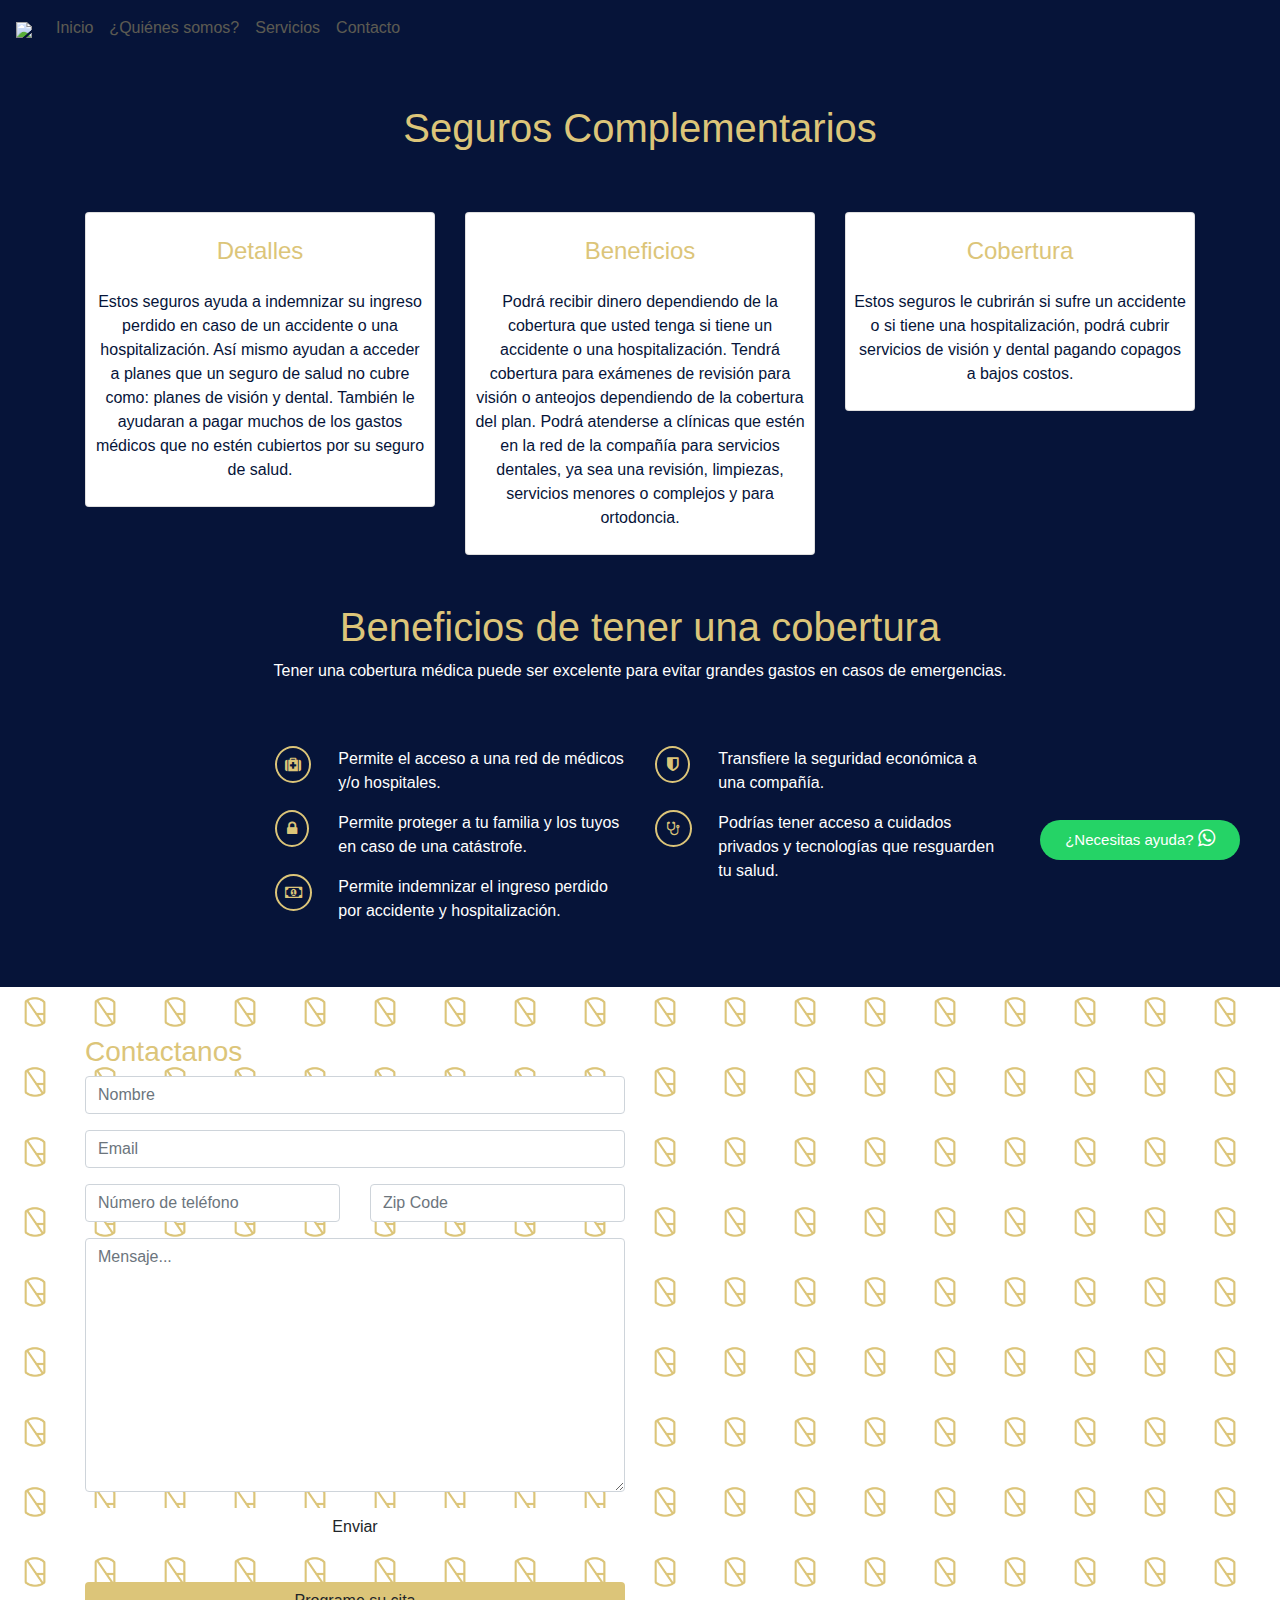
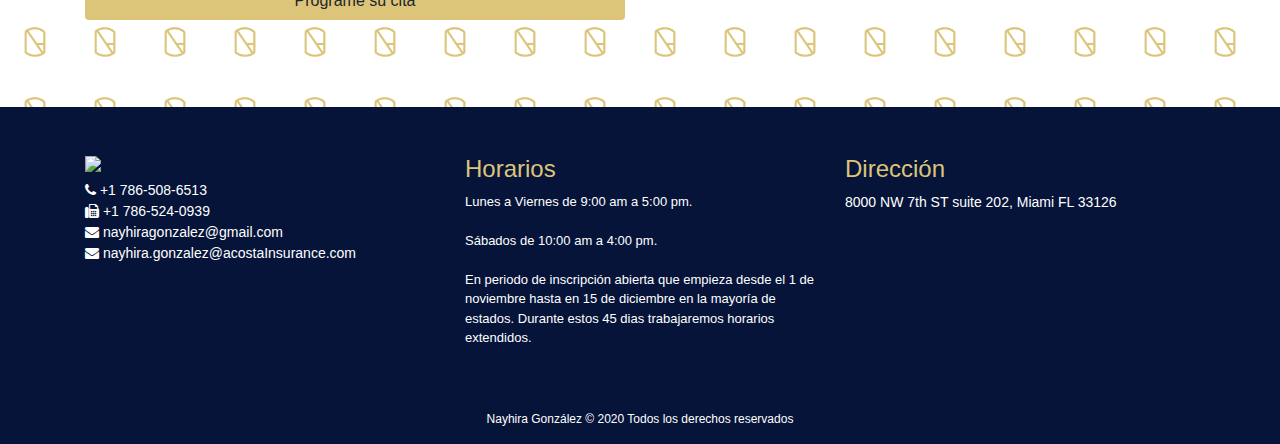
==== complementario.html @ f7cf1b46 "Correction made" ====
<!DOCTYPE html>
<html lang="en">

<head>
    <meta charset="UTF-8">
    <meta name="viewport" content="width=device-width, initial-scale=1.0">
    <title>Nayhira González</title>
    <link rel="icon" href="./img/icon-yellow.png">

    <meta name="description" content="Página oficial de Nayhira Gonzalez" />

    <meta property="og:locale" content="es_ES" />
    <meta property="og:type" content="website" />
    <meta property="og:title" content="Nayhira González" />
    <meta property="og:description" content="Página oficial de Nayhira Gonzalez" />
    <meta name="keywords" content="página, oficial, Nayhira, Gonzalez, seguros, medicina, servicios, información">
    <meta property="og:image" content="./img/icon-blue.png" />

    <link rel="stylesheet" href="./index.css">
    <link rel="stylesheet" href="https://cdnjs.cloudflare.com/ajax/libs/font-awesome/4.7.0/css/font-awesome.min.css">

    <link rel="stylesheet" href="https://stackpath.bootstrapcdn.com/bootstrap/4.5.2/css/bootstrap.min.css"
        integrity="sha384-JcKb8q3iqJ61gNV9KGb8thSsNjpSL0n8PARn9HuZOnIxN0hoP+VmmDGMN5t9UJ0Z" crossorigin="anonymous">
    <script src="https://code.jquery.com/jquery-3.2.1.slim.min.js"
        integrity="sha384-KJ3o2DKtIkvYIK3UENzmM7KCkRr/rE9/Qpg6aAZGJwFDMVNA/GpGFF93hXpG5KkN"
        crossorigin="anonymous"></script>
    <script src="https://cdnjs.cloudflare.com/ajax/libs/popper.js/1.12.9/umd/popper.min.js"
        integrity="sha384-ApNbgh9B+Y1QKtv3Rn7W3mgPxhU9K/ScQsAP7hUibX39j7fakFPskvXusvfa0b4Q"
        crossorigin="anonymous"></script>
    <script src="https://maxcdn.bootstrapcdn.com/bootstrap/4.0.0/js/bootstrap.min.js"
        integrity="sha384-JZR6Spejh4U02d8jOt6vLEHfe/JQGiRRSQQxSfFWpi1MquVdAyjUar5+76PVCmYl"
        crossorigin="anonymous"></script>

</head>

<body>

    <header class="header2 ">

        <nav class="navbar navbar-expand-lg navbar-light bg-light">
            <a class="navbar-brand "><img src="./img/logo-yellow.png" width="120px"></a>
            <button class="navbar-toggler" type="button" data-toggle="collapse" data-target="#navbarNavDropdown"
                aria-controls="navbarNavDropdown" aria-expanded="false" aria-label="Toggle navigation">
                <i class="fa fa-bars" style="color:#DCC579; font-size:24px;"></i>

            </button>
            <div class="collapse navbar-collapse" id="navbarNavDropdown">
                <ul class="navbar-nav">
                    <li class="nav-item text-right">
                        <a class="nav-link" href="index.html">Inicio</a>
                    </li>
                    <li class="nav-item text-right">
                        <a class="nav-link" href="index.html#mi">¿Quiénes somos?</a>
                    </li>
                    <li class="nav-item text-right">
                        <a class="nav-link" href="index.html#servicio">Servicios</a>
                    </li>
                    <li class="nav-item text-right">
                        <a class="nav-link" href="index.html#contacto">Contacto</a>
                    </li>

                </ul>
            </div>
        </nav>
    </header>


    <div class=" pb-5 container-fluid bg" id="servicio">
        <div class="row">
            <h1 class="pt-5 pb-5 tittle-yellow text-center col-md-12">Seguros Complementarios</h1>
            <div class="container">

                <div class="row" style="cursor: pointer;">


                    <div class="col-md-4 tittle-yellow mt-1">
                        <div class=" card p-2 text-center anim-img">

                            <h4 class="pb-3 pt-3">Detalles</h4>

                            <p class="tittle-blue">
                                Estos seguros ayuda a indemnizar su ingreso perdido en caso de un accidente o una
                                hospitalización. Así mismo ayudan a acceder a
                                planes que un seguro de salud no cubre como: planes de visión y dental. También le
                                ayudaran a pagar muchos de los gastos médicos que no
                                estén cubiertos por su seguro de salud.

                            </p>
                        </div>
                    </div>

                    <div class="col-md-4 tittle-yellow mt-1">
                        <div class=" card p-2 text-center anim-img">

                            <h4 class="pb-3 pt-3">Beneficios</h4>

                            <p class="tittle-blue">
                                Podrá recibir dinero dependiendo de la cobertura que usted tenga si tiene un accidente o
                                una hospitalización. Tendrá cobertura para
                                exámenes de revisión para visión o anteojos dependiendo de la cobertura del plan. Podrá
                                atenderse a clínicas que estén en la red de la compañía
                                para servicios dentales, ya sea una revisión, limpiezas, servicios menores o complejos y
                                para ortodoncia.

                            </p>
                        </div>

                    </div>


                    <div class="col-md-4 tittle-yellow mt-1">

                        <div class=" card p-2 text-center anim-img">
                            <h4 class="pb-3 pt-3">Cobertura</h4>


                            <p class="tittle-blue">
                                Estos seguros le cubrirán si sufre un accidente o si tiene una hospitalización, podrá
                                cubrir servicios de visión y dental pagando copagos
                                a bajos costos.
                            </p>
                        </div>


                    </div>





                </div>
            </div>



            <h1 class="pt-5 tittle-yellow text-center col-md-12">Beneficios de tener una cobertura</h1>
            <p class="pb-5 text-center col-md-12" style="color: white;">Tener una cobertura médica puede ser excelente
                para evitar grandes gastos en casos de emergencias.
            </p>

            <div class="container">

                <div class="row">
                    <div class="col-md-2"></div>
                    <div class="col-md-4">

                        <div class="row">
                            <div class="col-2">
                                <h6 class="tittle-yellow pt-2"> <strong class="circle"><i
                                            class="fa fa-medkit"></i></strong></h6>

                            </div>
                            <div class="col-10">
                                <p style="color: white;">Permite el acceso a una red de médicos y/o hospitales.

                                </p>
                            </div>

                            <div class="col-2">
                                <h6 class="tittle-yellow pt-2"> <strong class="circle1"><i
                                            class="fa fa-lock"></i></strong></h6>

                            </div>
                            <div class="col-10">
                                <p style="color: white;">Permite proteger a tu familia y los tuyos en caso de una
                                    catástrofe.
                                </p>
                            </div>

                            <div class="col-2">
                                <h6 class="tittle-yellow pt-2"> <strong class="circle"><i
                                            class="fa fa-money"></i></strong></h6>

                            </div>
                            <div class="col-10">
                                <p style="color: white;">Permite indemnizar el ingreso perdido por accidente y
                                    hospitalización.

                                </p>
                            </div>
                        </div>


                    </div>
                    <div class="col-md-4">

                        <div class="row">
                            <div class="col-2">
                                <h6 class="tittle-yellow pt-2"> <strong class="circle1"><i
                                            class="fa fa-shield"></i></strong></h6>

                            </div>
                            <div class="col-10">
                                <p style="color: white;">Transfiere la seguridad económica a una compañía.
                                </p>
                            </div>

                        </div>

                        <div class="row">
                            <div class="col-2">
                                <h6 class="tittle-yellow pt-2"> <strong class="circle1"><i
                                            class="fa fa-stethoscope"></i></strong></h6>

                            </div>
                            <div class="col-10">
                                <p style="color: white;">Podrías tener acceso a cuidados privados y tecnologías que
                                    resguarden tu salud.

                                </p>
                            </div>

                        </div>


                    </div>
                    <div class="col-md-2"></div>
                    <div class="col-md-2"></div>
                    <div class="col-md-4">

                        <div class="row">

                        </div>

                    </div>
                    <!-- <div class="col-md-4">

                        <div class="row">
                            <div class="col-2">
                                <h6 class="tittle-yellow pt-2"> <strong class="circle1"><i
                                            class="fa fa-stethoscope"></i></strong></h6>

                            </div>
                            <div class="col-10">
                                <p style="color: white;">Podrías tener acceso a cuidados privados y tecnologías que resguarden tu salud.

                                </p>
                            </div>

                        </div>
                    </div> -->
                    <div class="col-md-2"></div>
                    <div class="col-md-2"></div>
                    <!-- <div class="col-md-4" style="top: -10px;">

                        <div class="row">
                            <div class="col-2">
                                <h6 class="tittle-yellow pt-2"> <strong class="circle"><i
                                            class="fa fa-money"></i></strong></h6>

                            </div>
                            <div class="col-10">
                                <p style="color: white;">Permite indemnizar el ingreso perdido por accidente y hospitalización.

                                </p>
                            </div>

                        </div>
                    </div> -->

                </div>
            </div>
        </div>
    </div>




    <div class="pt-5 parallax" id="contacto">
        <div class="container">
            <div class="row">


                <div class="col-md-6">

                    <h3 class="tittle-yellow">Contactanos</h3>
                    <div class="form-group">
                        <input type="text" class="form-control" aria-describedby="emailHelp" placeholder="Nombre">
                        <!-- <small id="emailHelp" class="form-text text-muted">Este campo es obligatorio.</small> -->
                    </div>

                    <div class="form-group">
                        <input type="text" class="form-control" aria-describedby="emailHelp" placeholder="Email">
                        <!-- <small id="emailHelp" class="form-text text-muted">Este campo es obligatorio.</small> -->
                    </div>
                    <div class="row">
                        <div class="col-md-6">
                            <div class="form-group">
                                <input type="text" class="form-control" aria-describedby="emailHelp"
                                    placeholder="Número de teléfono">
                                <!-- <small id="emailHelp" class="form-text text-muted">Este campo es obligatorio.</small> -->
                            </div>
                        </div>
                        <div class="col-md-6">
                            <div class="form-group">
                                <input type="text" class="form-control" aria-describedby="emailHelp"
                                    placeholder="Zip Code">
                                <!-- <small id="emailHelp" class="form-text text-muted">Este campo es obligatorio.</small> -->
                            </div>
                        </div>

                    </div>

                    <div class="form-group">
                        <textarea class="form-control" id="exampleFormControlTextarea1" rows="10"
                            placeholder="Mensaje..."></textarea>
                        <!-- <small id="emailHelp" class="form-text text-muted">Este campo es obligatorio.</small> -->
                    </div>

                    <button class="btn btn-md button-mail" style="width: 100%;background: white;">Enviar</button>
                    <h6 style="color: white;" class="mt-2 mb-1 text-center">O</h6>
                    <a href="https://calendly.com/nayhiragonzalez" target="_blank"
                        class="btn btn-md button-mail1 mt-1 mb-4" style="width: 100%;background: #DCC579;">Programe su
                        cita</a>



                </div>
                <div class="col-md-6"></div>


            </div>
        </div>
    </div>

    <div class="pt-5 bg">
        <div class="container">
            <div class="row">

                <div class="col-md-4">
                    <img src="./img/logo-yellow.png" width="50%" class="pb-2">

                    <p style="color: white;font-size: 14px;">
                        <i class="fa fa-phone"></i> +1 786-508-6513<br>
                        <i class="fa fa-fax"></i> +1 786-524-0939<br>
                        <i class="fa fa-envelope"></i> nayhiragonzalez@gmail.com<br>
                        <i class="fa fa-envelope"></i> nayhira.gonzalez@acostaInsurance.com<br>
                    </p>
                </div>
                <div class="col-md-4">
                    <h4 class="tittle-yellow">Horarios</h4>
                    <p style="color: white;font-size: 13px;">
                        Lunes a Viernes de 9:00 am a 5:00 pm.
                        <br> <br>Sábados de 10:00 am a 4:00 pm.
                        <br> <br> En periodo de inscripción abierta que empieza desde el 1 de noviembre hasta en 15 de
                        diciembre en la mayoría de estados. Durante estos 45 dias trabajaremos horarios extendidos.
                    </p>


                </div>
                <div class="col-md-4">
                    <h4 class="tittle-yellow">Dirección</h4>
                    <p style="color: white;font-size: 14px;">
                        8000 NW 7th ST suite 202, Miami FL 33126<br>

                    </p>
                    <iframe
                        src="https://www.google.com/maps/embed?pb=!1m18!1m12!1m3!1d3592.823629770669!2d-80.32898288497874!3d25.776388483629997!2m3!1f0!2f0!3f0!3m2!1i1024!2i768!4f13.1!3m3!1m2!1s0x88d9b9060a97a97f%3A0xae95a91ffd7e4612!2s8000%20NW%207th%20St%20%23202%2C%20Miami%2C%20FL%2033126%2C%20EE.%20UU.!5e0!3m2!1ses!2sdo!4v1602612754897!5m2!1ses!2sdo"
                        width="100%" height="150" frameborder="0" style="border:0;" allowfullscreen=""
                        aria-hidden="false" tabindex="0"></iframe>

                </div>

                <div class="col-md-12 text-center pt-4">
                    <p style="color: white;font-size: 12px;"> Nayhira González © 2020 Todos los derechos reservados</p>
                </div>
            </div>
        </div>
    </div>




    <a href="https://api.whatsapp.com/send?phone=17867068244&text=¡Hola!%20Vengo%20de%20tu%20web%20y%20quisiera%20más%20información%20sobre%20tus%20servicios."
        class="float" target="_blank">
        ¿Necesitas ayuda? <i class="fa fa-whatsapp my-float" style="font-size: 20px;"></i>
    </a>

</body>

</html>
---- index.css ----
@font-face {
    font-family: 'Gilroy';
    src: url('./fonts/gilroy.ttf') format("truetype"); 
  }

  body{
      font-family: 'Gilroy';
      margin: 0;
      padding: 0;
      background-image: url("./img/icon-yellow-repeat.png");
    background-repeat: repeat;
    background-size: 70px;
  }

  html {
    scroll-behavior: smooth;
  }

.header {


   background-image:
    linear-gradient(to right, rgba(6, 20, 57, 1), rgba(6, 20, 57, 0.90));
    /* url('img/landing1.jpg'); */

  background-size: cover;
  min-height: 100vh;
}

.header .navbar {
    background-color: transparent !important;
  }

  .header1 {

  
     background-image:
      linear-gradient(to right, rgba(6, 20, 57, 1), rgba(6, 20, 57, 0.90));
       /* url('img/landing1-sm.png'); */
  
    background-size: cover;
    /* background-position:  right; */
    min-height: 100vh;
  }
  
  .header1 .navbar {
      background-color: transparent !important;
    }

    .header2 {

  
    background: rgba(6, 20, 57,1);
     
       background-size: cover;
       /* background-position:  right; */
     }
     
     .header2 .navbar {
         background-color: transparent !important;
       }

  nav .navbar-nav li a{
    /* color: white !important; */
    color: #DCC579 !important;
    transition: 0.3s;
    opacity: 0.4;

}

nav .navbar-nav li a:hover{
    
    opacity: 1;

}

.header-text {
    padding: 5%;
    color: white;
    transition: 0.3s;

}

.header-text h1{
    font-weight: 700;
    font-size: 70px;
}
.header-text h6{
    font-weight: 300;
    border-top: white solid 1px;
    padding-top: 5px;
}

.header-text p i{

    padding: 0px 12px 0px 0px;
    font-size: 20px;
}

.header-text a{
    font-size: 17px;
    border: solid 2px white;
    color: white;
    transition: 0.3s;
}

.header-text a:hover{
    background: white;
    color: #061439;
}


.repeat-background {

    
    background-position: left center;


}

.tittle-yellow{
    color: #DCC579;
}

.tittle-blue {
    color: #061439;
}

.circle {
    border-radius: 50%;
    width: 36px;
    height: 36px;
    padding: 8px;
    border: 2px solid #DCC579;
    color: #DCC579;
    text-align: center;

    font: 24px;
  }

  .circle1 {
    border-radius: 50%;
    width: 36px;
    height: 36px;
    padding: 8px 10px;
    border: 2px solid #DCC579;
    color: #DCC579;
    text-align: center;

    font: 32px;
  }

.parallax{
    background: linear-gradient(to right, rgba(6, 20, 57, 0.90), rgba(6, 20, 57, 0.05)),
     url('img/parallax1.jpg');
    background-attachment: fixed;
    background-position: center;
    background-repeat: no-repeat;
    background-size: cover;
    min-height: 80vh;
}


.bg {
    background: #061439;
}

.button-mail{
    font-size: 17px;
    border: solid 2px white;
    color: white;
    transition: 0.3s;

}
.button-mail:hover{
    background: white;
    color: #061439;
    /* border: solid 2px #DCC579; */

}

.button-mail1{
    font-size: 17px;
    border: solid 2px #DCC579;
    color: white;
    transition: 0.3s;

}
.button-mail1:hover{
    background: DCC579;
    color: #061439;
    /* border: solid 2px #DCC579; */

}

.float{
	position:fixed;
	width:200px;
	height:40px;
	bottom:40px;
	right:40px;
	background-color:#25d366;
	color:#FFF;
	border-radius:50px;
	text-align:center;
   font-size:15px;
	/* box-shadow: 2px 2px 3px #999; */
    z-index:100;
    text-decoration: none;
}

.float:hover{
    color: white;
}

.my-float{
	margin-top:4%;
}
.my-float:hover{
    color: white;
}

.service-btn {
    font-size: 17px;
    border: solid 2px white;
    color: white;
    transition: 0.3s;
}

.anim-img{
    transition: 0.5s;
}
.anim-img a{
    color: #DCC579;
    text-decoration: none;

}
.anim-img img{
    transition: 0.7s;
}
.anim-img a:hover{
    color: #DCC579;
    text-decoration: none;

}
.anim-img img:hover{
    z-index: 3;
    border: white 4px solid;
    border-radius: 100%;
    background-color: #000;
}
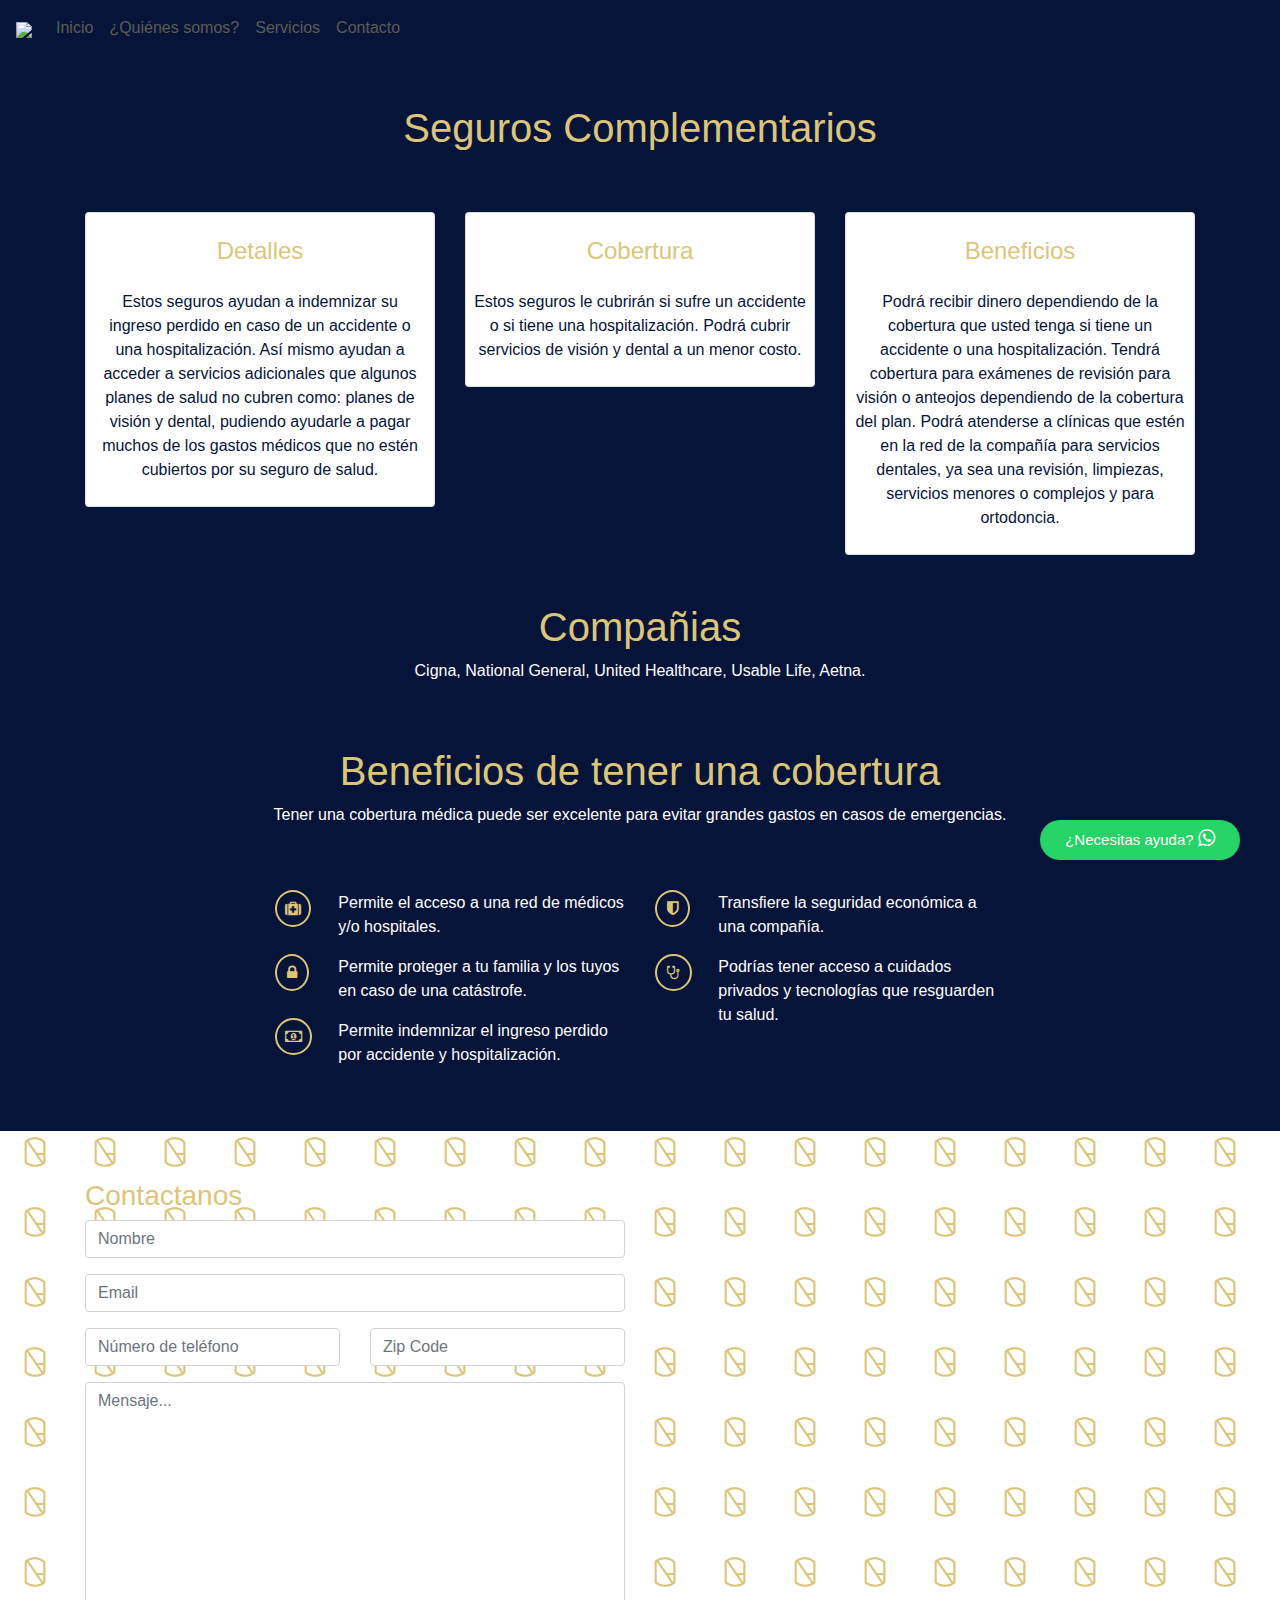
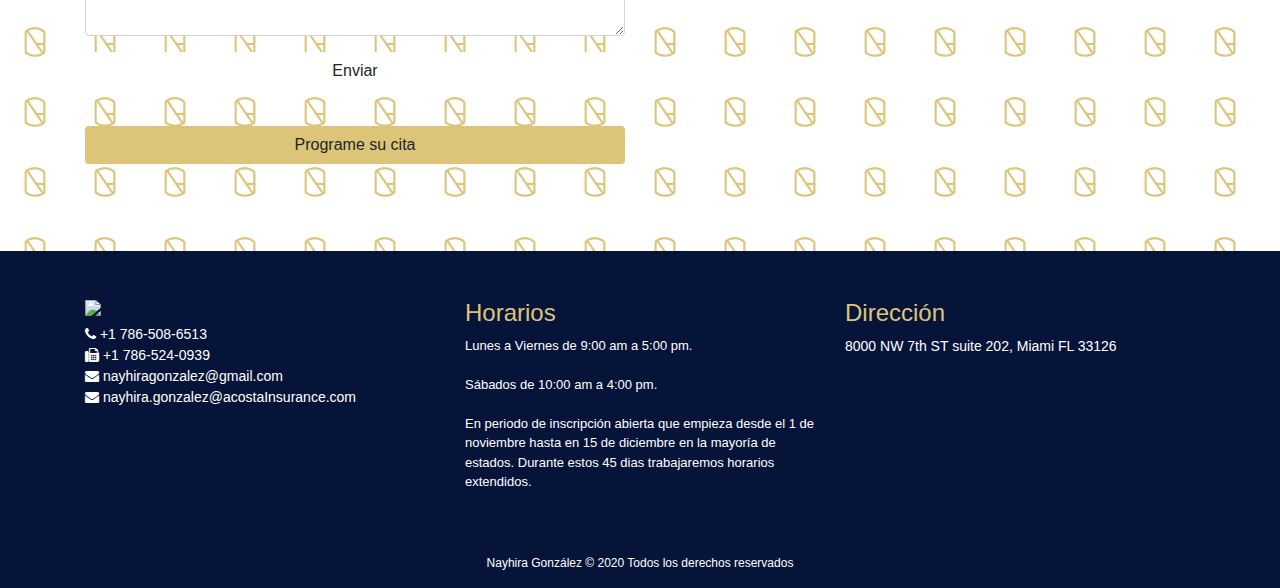
==== commit 723f559f: "fixing bugs" ====
--- a/complementario.html
+++ b/complementario.html
@@ -79,14 +79,27 @@
                             <h4 class="pb-3 pt-3">Detalles</h4>
 
                             <p class="tittle-blue">
-                                Estos seguros ayuda a indemnizar su ingreso perdido en caso de un accidente o una
-                                hospitalización. Así mismo ayudan a acceder a
-                                planes que un seguro de salud no cubre como: planes de visión y dental. También le
-                                ayudaran a pagar muchos de los gastos médicos que no
-                                estén cubiertos por su seguro de salud.
+                                Estos seguros ayudan a indemnizar su ingreso perdido en caso de un accidente o una hospitalización. Así mismo ayudan a acceder a
+                                servicios adicionales que algunos planes de salud no cubren como: planes de visión y dental, pudiendo ayudarle a pagar muchos de los gastos
+                                médicos que no estén cubiertos por su seguro de salud.
 
                             </p>
                         </div>
+                    </div>
+
+                    <div class="col-md-4 tittle-yellow mt-1">
+
+                        <div class=" card p-2 text-center anim-img">
+                            <h4 class="pb-3 pt-3">Cobertura</h4>
+
+
+                            <p class="tittle-blue">
+                                Estos seguros le cubrirán si sufre un accidente o si tiene una hospitalización. Podrá cubrir servicios de visión y dental a un menor
+                                costo.
+                            </p>
+                        </div>
+
+
                     </div>
 
                     <div class="col-md-4 tittle-yellow mt-1">
@@ -108,21 +121,11 @@
                     </div>
 
 
-                    <div class="col-md-4 tittle-yellow mt-1">
-
-                        <div class=" card p-2 text-center anim-img">
-                            <h4 class="pb-3 pt-3">Cobertura</h4>
-
-
-                            <p class="tittle-blue">
-                                Estos seguros le cubrirán si sufre un accidente o si tiene una hospitalización, podrá
-                                cubrir servicios de visión y dental pagando copagos
-                                a bajos costos.
-                            </p>
-                        </div>
-
-
-                    </div>
+                  
+                    <h1 class="pt-5 tittle-yellow text-center col-md-12">Compañias</h1>
+
+                    <p class=" col-md-12 text-center" style="color: white;"> Cigna, National General, United Healthcare, Usable Life, Aetna. </p>
+
 
 
 
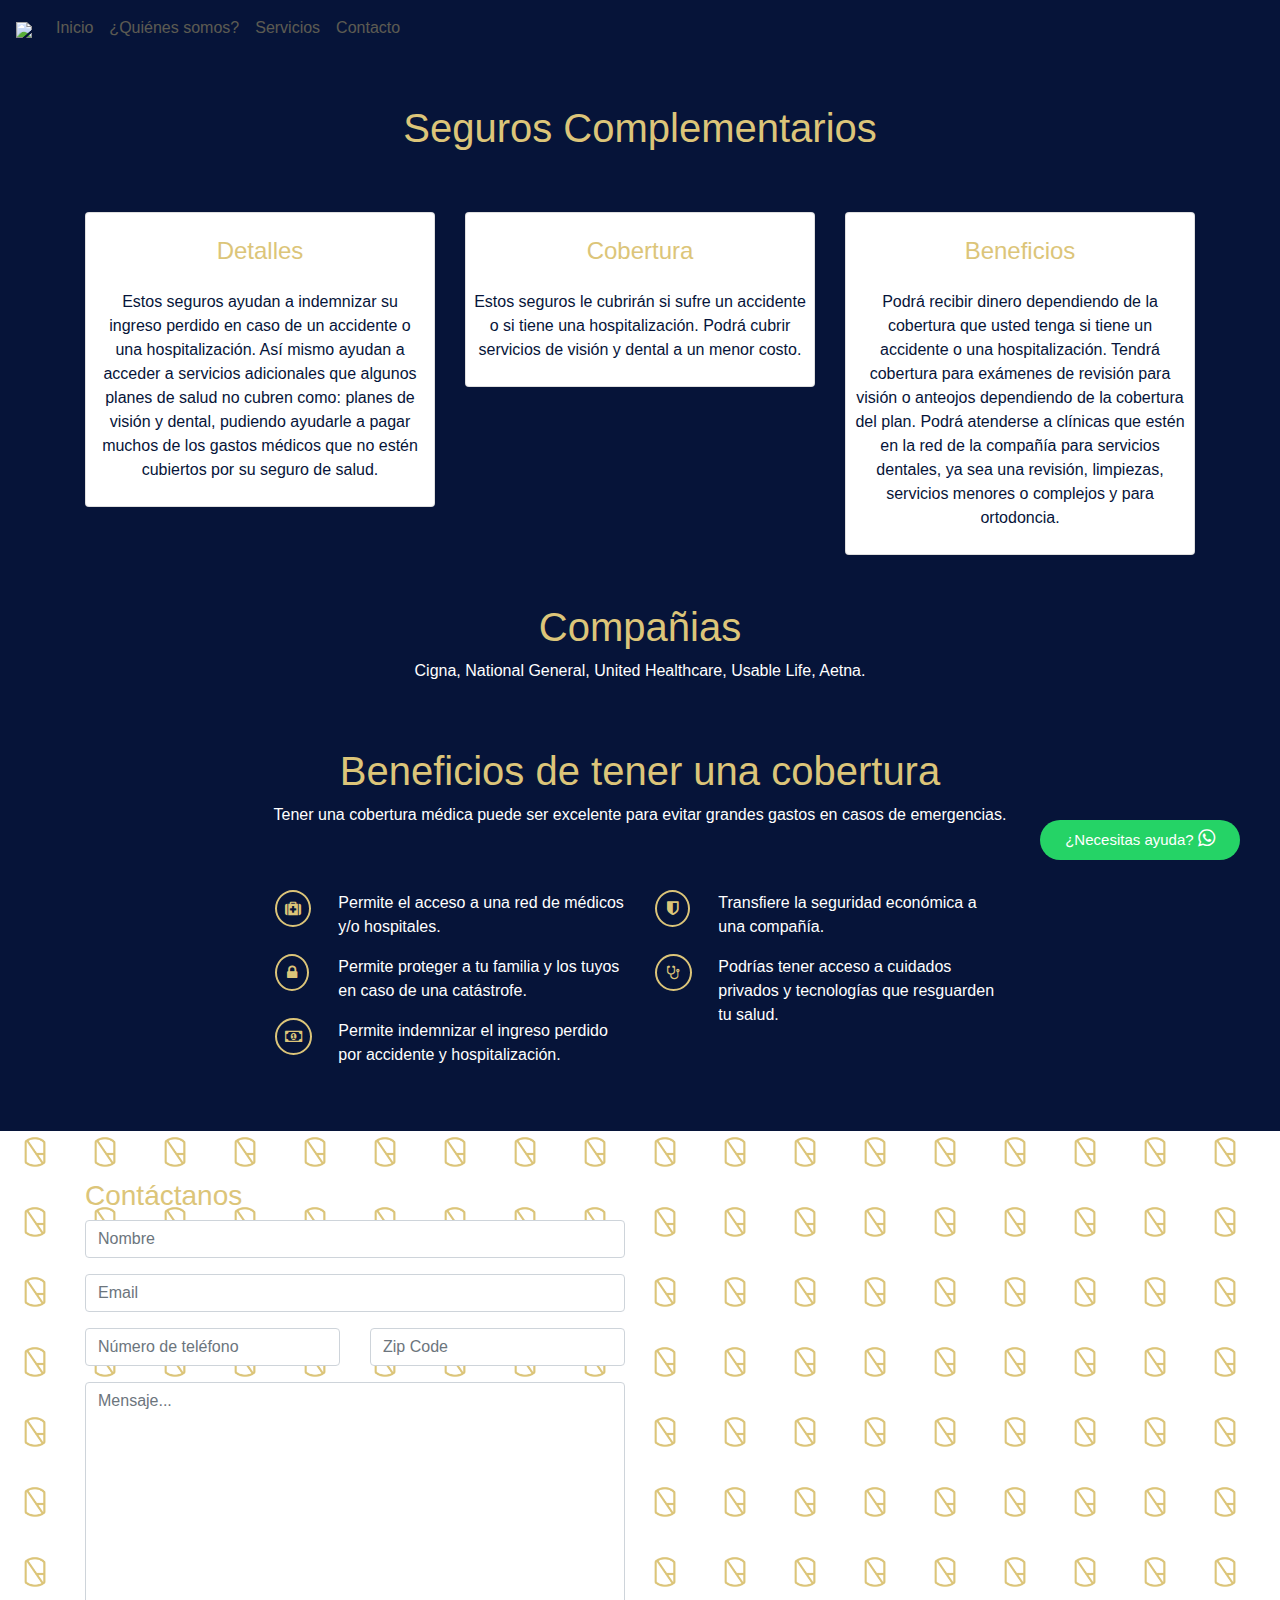
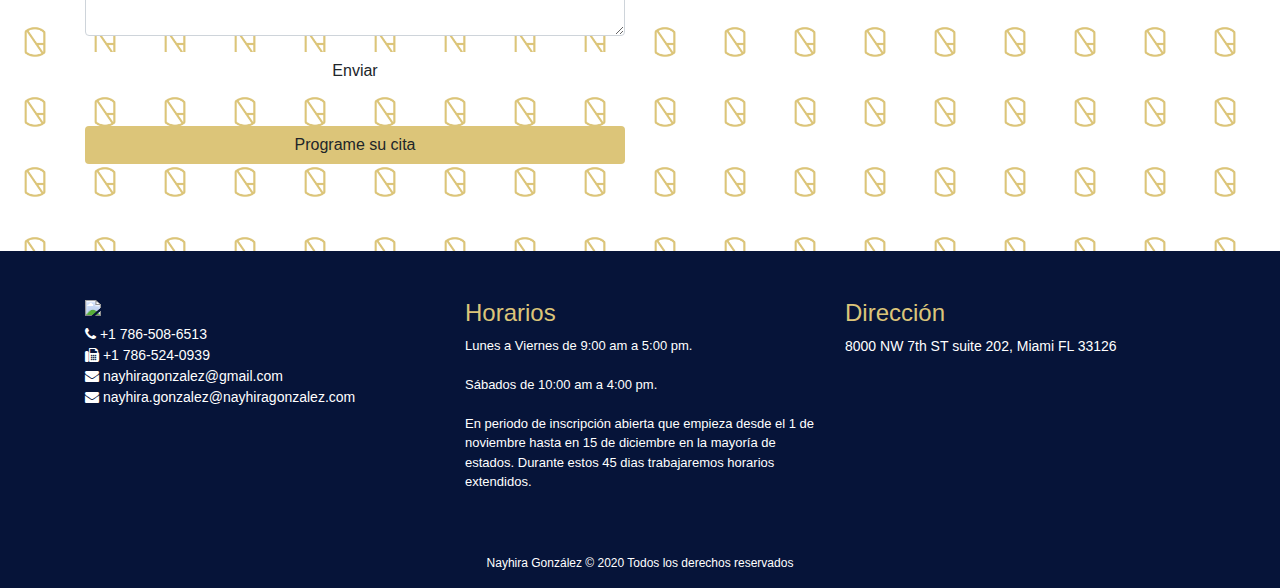
==== commit c8b4f38d: "form built" ====
--- a/complementario.html
+++ b/complementario.html
@@ -268,6 +268,66 @@
 
 
 
+    <script src="https://smtpjs.com/v3/smtp.js"></script>
+    <script>
+
+        function getInputValue() {
+            // Selecting the input element and get its value 
+            document.getElementById("nameValid").style.display = "none";
+            document.getElementById("emailValid").style.display = "none";
+            document.getElementById("numValid").style.display = "none";
+            document.getElementById("zipValid").style.display = "none";
+            document.getElementById("messageValid").style.display = "none";
+
+            var name = document.getElementById("name").value;
+            var email = document.getElementById("email").value;
+            var num = document.getElementById("num").value;
+            var zip = document.getElementById("zip").value;
+            var message = document.getElementById("message").value;
+
+            var re = /\S+@\S+\.\S+/;
+
+            if (name != "" && re.test(email) != "" && num != "" && zip != "" && message != "") {
+
+                  let body = " <strong>Nombre:</strong> "+name+", <strong>Email:</strong> "+email+",<strong>Tel:</strong> "+num+", <strong>Zip Code:</strong> "+zip+",<br><br><strong>Mensaje</strong>: " + message;
+
+                Email.send({
+                    SecureToken: "192635e4-cc55-4f08-808a-3d39fb2b7000",
+                    To: 'nayhiragonzalez@gmail.com',
+                    From: "gonzaleznayhira@gmail.com",
+                    Subject: "nuevo mensaje desde Nayhira Website",
+                    Body: body
+                }).then(
+                    message => alert("¡Email enviado!")
+                );
+
+            } else {
+
+                if (name == "") {
+                    document.getElementById("nameValid").style.display = "block";
+                }
+
+                if (re.test(email) == "") {
+                    document.getElementById("emailValid").style.display = "block";
+                }
+
+                if (num == "") {
+                    document.getElementById("numValid").style.display = "block";
+                }
+
+                if (zip == "") {
+                    document.getElementById("zipValid").style.display = "block";
+                }
+
+                if (message == "") {
+                    document.getElementById("messageValid").style.display = "block";
+                }
+            }
+
+        }
+
+    </script>
+
 
     <div class="pt-5 parallax" id="contacto">
         <div class="container">
@@ -276,48 +336,63 @@
 
                 <div class="col-md-6">
 
-                    <h3 class="tittle-yellow">Contactanos</h3>
+                    <h3 class="tittle-yellow">Contáctanos</h3>
                     <div class="form-group">
-                        <input type="text" class="form-control" aria-describedby="emailHelp" placeholder="Nombre">
-                        <!-- <small id="emailHelp" class="form-text text-muted">Este campo es obligatorio.</small> -->
+                        <input type="text" class="form-control" id="name" aria-describedby="emailHelp"
+                            placeholder="Nombre">
+                        <small id="nameValid" style="display: none;color: white;" class="form-text">Este campo es
+                            obligatorio.</small>
+
                     </div>
 
                     <div class="form-group">
-                        <input type="text" class="form-control" aria-describedby="emailHelp" placeholder="Email">
-                        <!-- <small id="emailHelp" class="form-text text-muted">Este campo es obligatorio.</small> -->
+                        <input type="text" class="form-control" id="email" aria-describedby="emailHelp"
+                            placeholder="Email">
+                        <small id="emailValid" style="display: none;color: white;" class="form-text">Utiliza un email
+                            valido.</small>
+
+
                     </div>
                     <div class="row">
                         <div class="col-md-6">
                             <div class="form-group">
-                                <input type="text" class="form-control" aria-describedby="emailHelp"
+                                <input type="text" class="form-control" id="num" aria-describedby="emailHelp"
                                     placeholder="Número de teléfono">
-                                <!-- <small id="emailHelp" class="form-text text-muted">Este campo es obligatorio.</small> -->
+                                <small id="numValid" style="display: none;color: white;" class="form-text">Este campo es
+                                    obligatorio.</small>
+
+
                             </div>
                         </div>
                         <div class="col-md-6">
                             <div class="form-group">
-                                <input type="text" class="form-control" aria-describedby="emailHelp"
+                                <input type="text" class="form-control" id="zip" aria-describedby="emailHelp"
                                     placeholder="Zip Code">
-                                <!-- <small id="emailHelp" class="form-text text-muted">Este campo es obligatorio.</small> -->
+                                <small id="zipValid" style="display: none;color: white;" class="form-text">Este campo es
+                                    obligatorio.</small>
+
+
                             </div>
                         </div>
 
                     </div>
 
                     <div class="form-group">
-                        <textarea class="form-control" id="exampleFormControlTextarea1" rows="10"
-                            placeholder="Mensaje..."></textarea>
-                        <!-- <small id="emailHelp" class="form-text text-muted">Este campo es obligatorio.</small> -->
-                    </div>
-
-                    <button class="btn btn-md button-mail" style="width: 100%;background: white;">Enviar</button>
+                        <textarea class="form-control" rows="10" placeholder="Mensaje..." id="message"></textarea>
+                        <small id="messageValid" style="display: none;color: white;" class="form-text">Este campo es
+                            obligatorio.</small>
+
+
+                    </div>
+
+                    <button class="btn btn-md button-mail" style="width: 100%;background: white;"
+                        onclick="getInputValue();">Enviar</button>
                     <h6 style="color: white;" class="mt-2 mb-1 text-center">O</h6>
                     <a href="https://calendly.com/nayhiragonzalez" target="_blank"
                         class="btn btn-md button-mail1 mt-1 mb-4" style="width: 100%;background: #DCC579;">Programe su
                         cita</a>
 
 
-
                 </div>
                 <div class="col-md-6"></div>
 
@@ -337,7 +412,7 @@
                         <i class="fa fa-phone"></i> +1 786-508-6513<br>
                         <i class="fa fa-fax"></i> +1 786-524-0939<br>
                         <i class="fa fa-envelope"></i> nayhiragonzalez@gmail.com<br>
-                        <i class="fa fa-envelope"></i> nayhira.gonzalez@acostaInsurance.com<br>
+                        <i class="fa fa-envelope"></i> nayhira.gonzalez@nayhiragonzalez.com<br>
                     </p>
                 </div>
                 <div class="col-md-4">
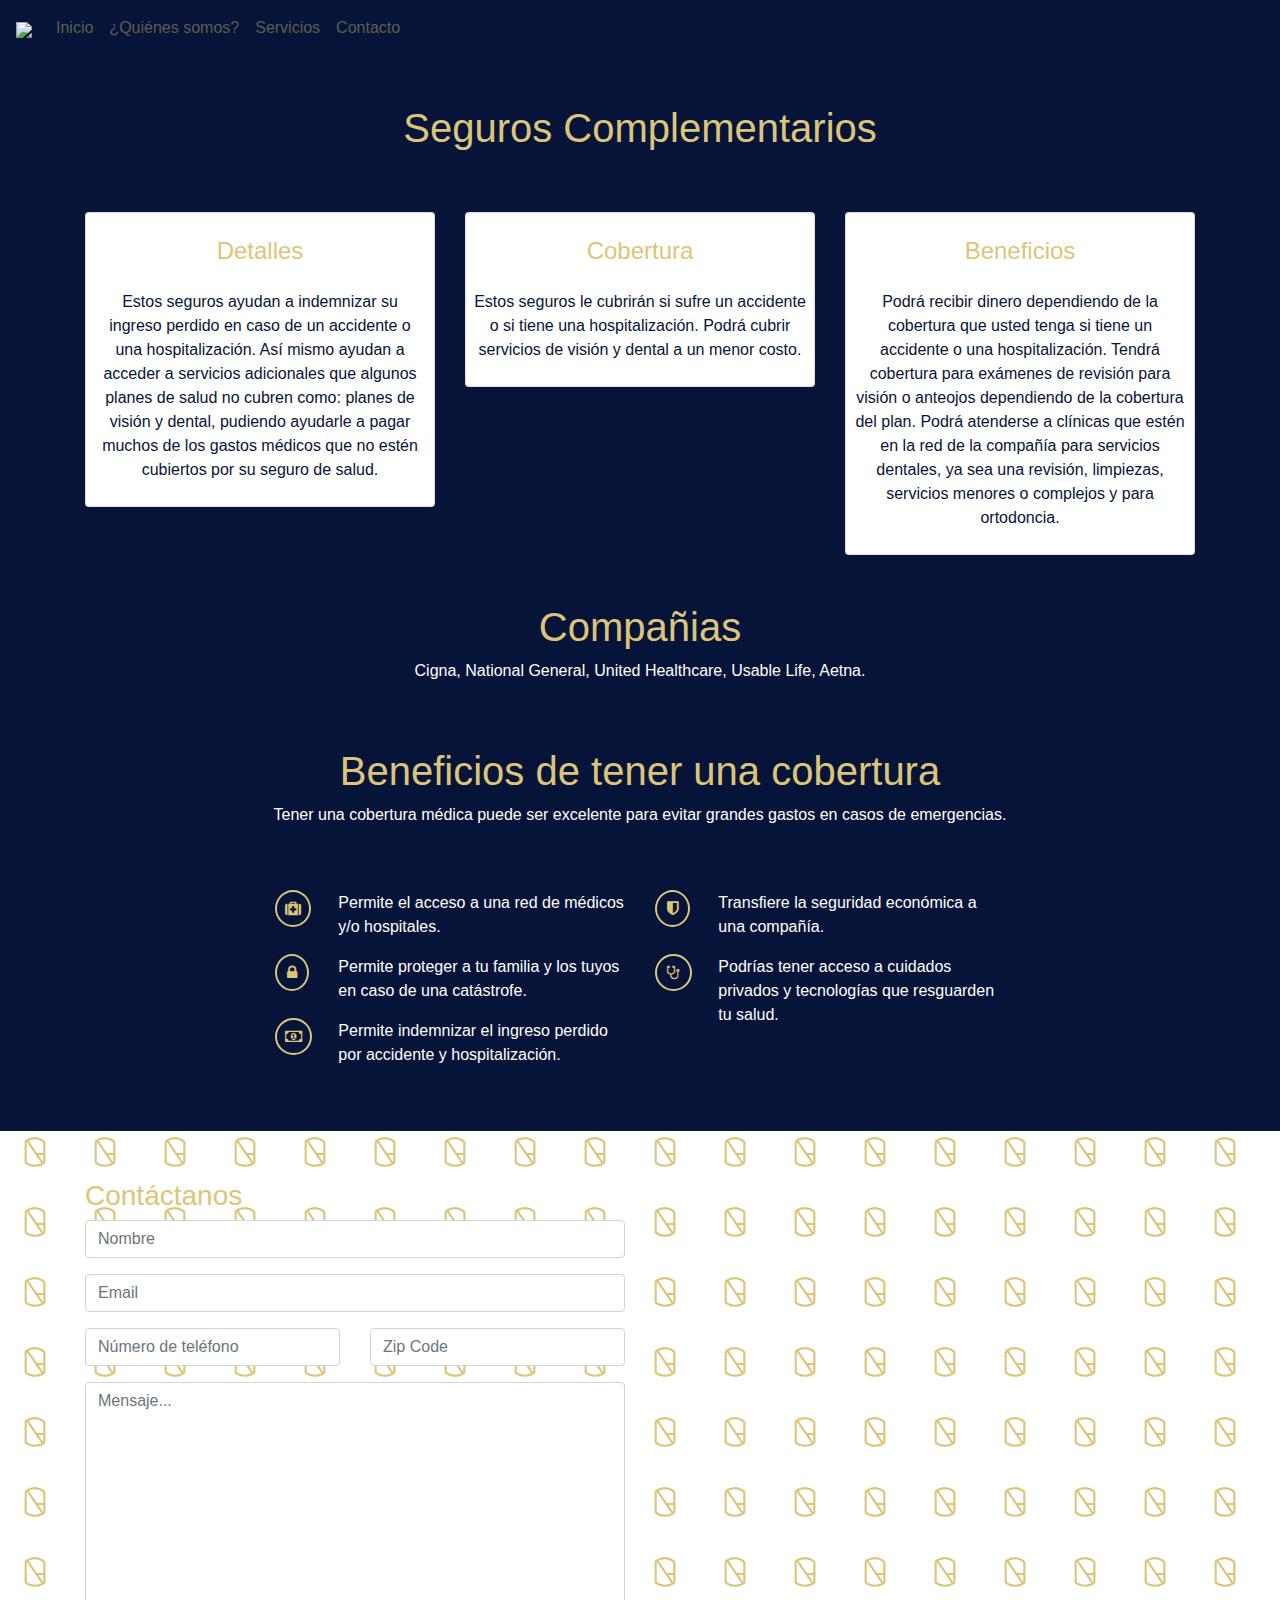
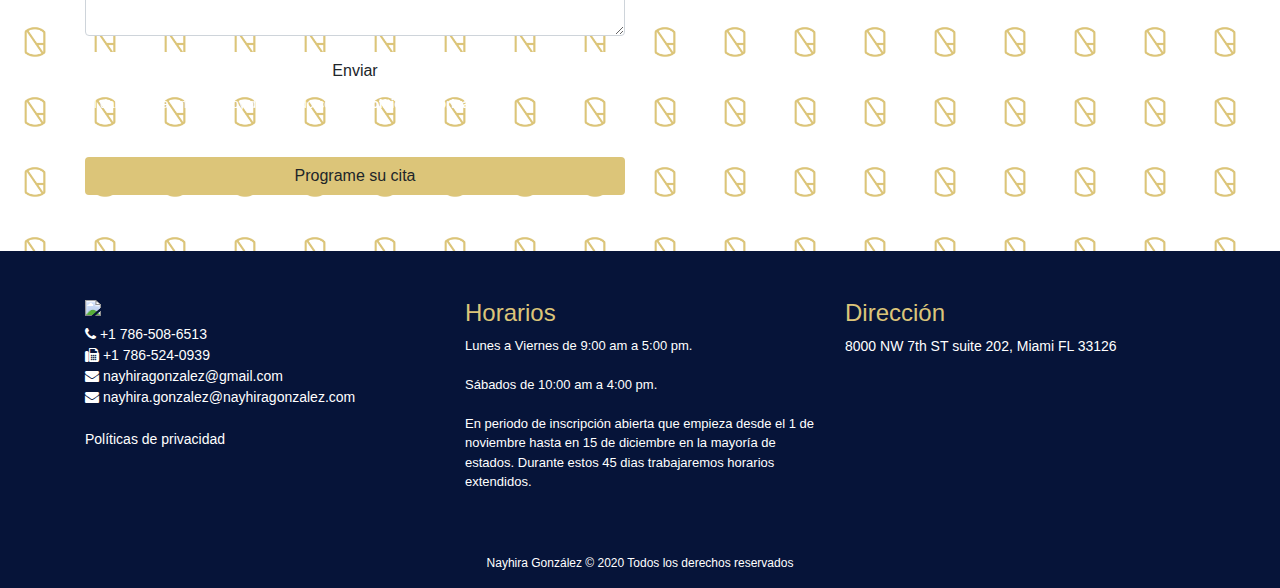
==== commit 00c6b972: "fixing terms text" ====
--- a/complementario.html
+++ b/complementario.html
@@ -387,7 +387,14 @@
 
                     <button class="btn btn-md button-mail" style="width: 100%;background: white;"
                         onclick="getInputValue();">Enviar</button>
-                    <h6 style="color: white;" class="mt-2 mb-1 text-center">O</h6>
+                    
+                        <p class="mt-1" style="color: white;font-size: 13px;">Al darle click a enviar, estoy de acuerdo con
+                            las <strong data-toggle="modal" data-target="#exampleModal" style="cursor: pointer;">Políticas
+                                de
+                                privacidad</strong></p>
+    
+                        <h6 style="color: white;" class=" mb-1 text-center">O</h6>
+                        
                     <a href="https://calendly.com/nayhiragonzalez" target="_blank"
                         class="btn btn-md button-mail1 mt-1 mb-4" style="width: 100%;background: #DCC579;">Programe su
                         cita</a>
@@ -413,6 +420,9 @@
                         <i class="fa fa-fax"></i> +1 786-524-0939<br>
                         <i class="fa fa-envelope"></i> nayhiragonzalez@gmail.com<br>
                         <i class="fa fa-envelope"></i> nayhira.gonzalez@nayhiragonzalez.com<br>
+                        <br>
+                        <a style="color: white;text-decoration: none;" data-toggle="modal"
+                            data-target="#exampleModal">Políticas de privacidad</a>
                     </p>
                 </div>
                 <div class="col-md-4">
@@ -447,7 +457,69 @@
     </div>
 
 
-
+    <!-- Modal -->
+    <div class="modal fade" id="exampleModal" tabindex="-1" role="dialog"
+    aria-labelledby="exampleModalLabel" aria-hidden="true">
+    <div class="modal-dialog modal-xl" role="document">
+        <div class="modal-content">
+
+            <div class="modal-body bg">
+
+                <div class="col-md-12">
+                    <div class="row">
+                        <div class="col-10 text-left">
+                            <h4 style="color:white;">Políticas de privacidad</h4>
+                        </div>
+                        <div class="col-2 text-right">
+                            <i class="fa fa-times" style="color:white;" data-dismiss="modal"
+                                aria-label="Close"></i>
+                        </div>
+                     
+                                <div class="col-md-12 text-left">
+
+                                    <h6 style="color: white;">Español</h6>
+                                    <p style="color: white;">
+
+                                        Toda la información que envías a través de esta página web es
+                                        utilizada para ponernos en contacto contigo, por lo que
+                                        mantenemos tu información protegida a través de los protocolos
+                                        https y servicios como gmail para garantizar un manejo seguro de
+                                        tu información.
+                                        <br>
+                                        <br>
+                                        Al proporcionar tu correo electrónico y número de teléfono,
+                                        aceptas permitir que Nayhira Gonzalez LLC te envíe información
+                                        publicitaria y promocional por correo electrónico y SMS. También
+                                        permites que Nayhira Gonzalez o un representante autorizado de
+                                        Nayhira Gonzalez LLC lo llame o contáctate por email o sms.
+
+                                    </p>
+
+                                    <h6 style="color: white;">English</h6>
+                                    <p style="color: white;">
+
+                                        All the information that you send through this website is used
+                                        to contact you, so we keep your information protected through
+                                        https protocols and services such as gmail to guarantee the safe
+                                        handling of your information.
+                                        <br>
+                                        <br>
+
+                                        By providing your email and phone number, you agree to allow
+                                        Nayhira Gonzalez LLC to send you advertising and promotional
+                                        information by email and SMS. You also allow Nayhira Gonzalez or
+                                        an authorized representative of Nayhira Gonzalez LLC to call or
+                                        contact you by email or text.
+
+                                    </p>
+                                </div>
+
+
+                    </div>
+
+        </div>
+    </div>
+</div>
 
     <a href="https://api.whatsapp.com/send?phone=17867068244&text=¡Hola!%20Vengo%20de%20tu%20web%20y%20quisiera%20más%20información%20sobre%20tus%20servicios."
         class="float" target="_blank">
